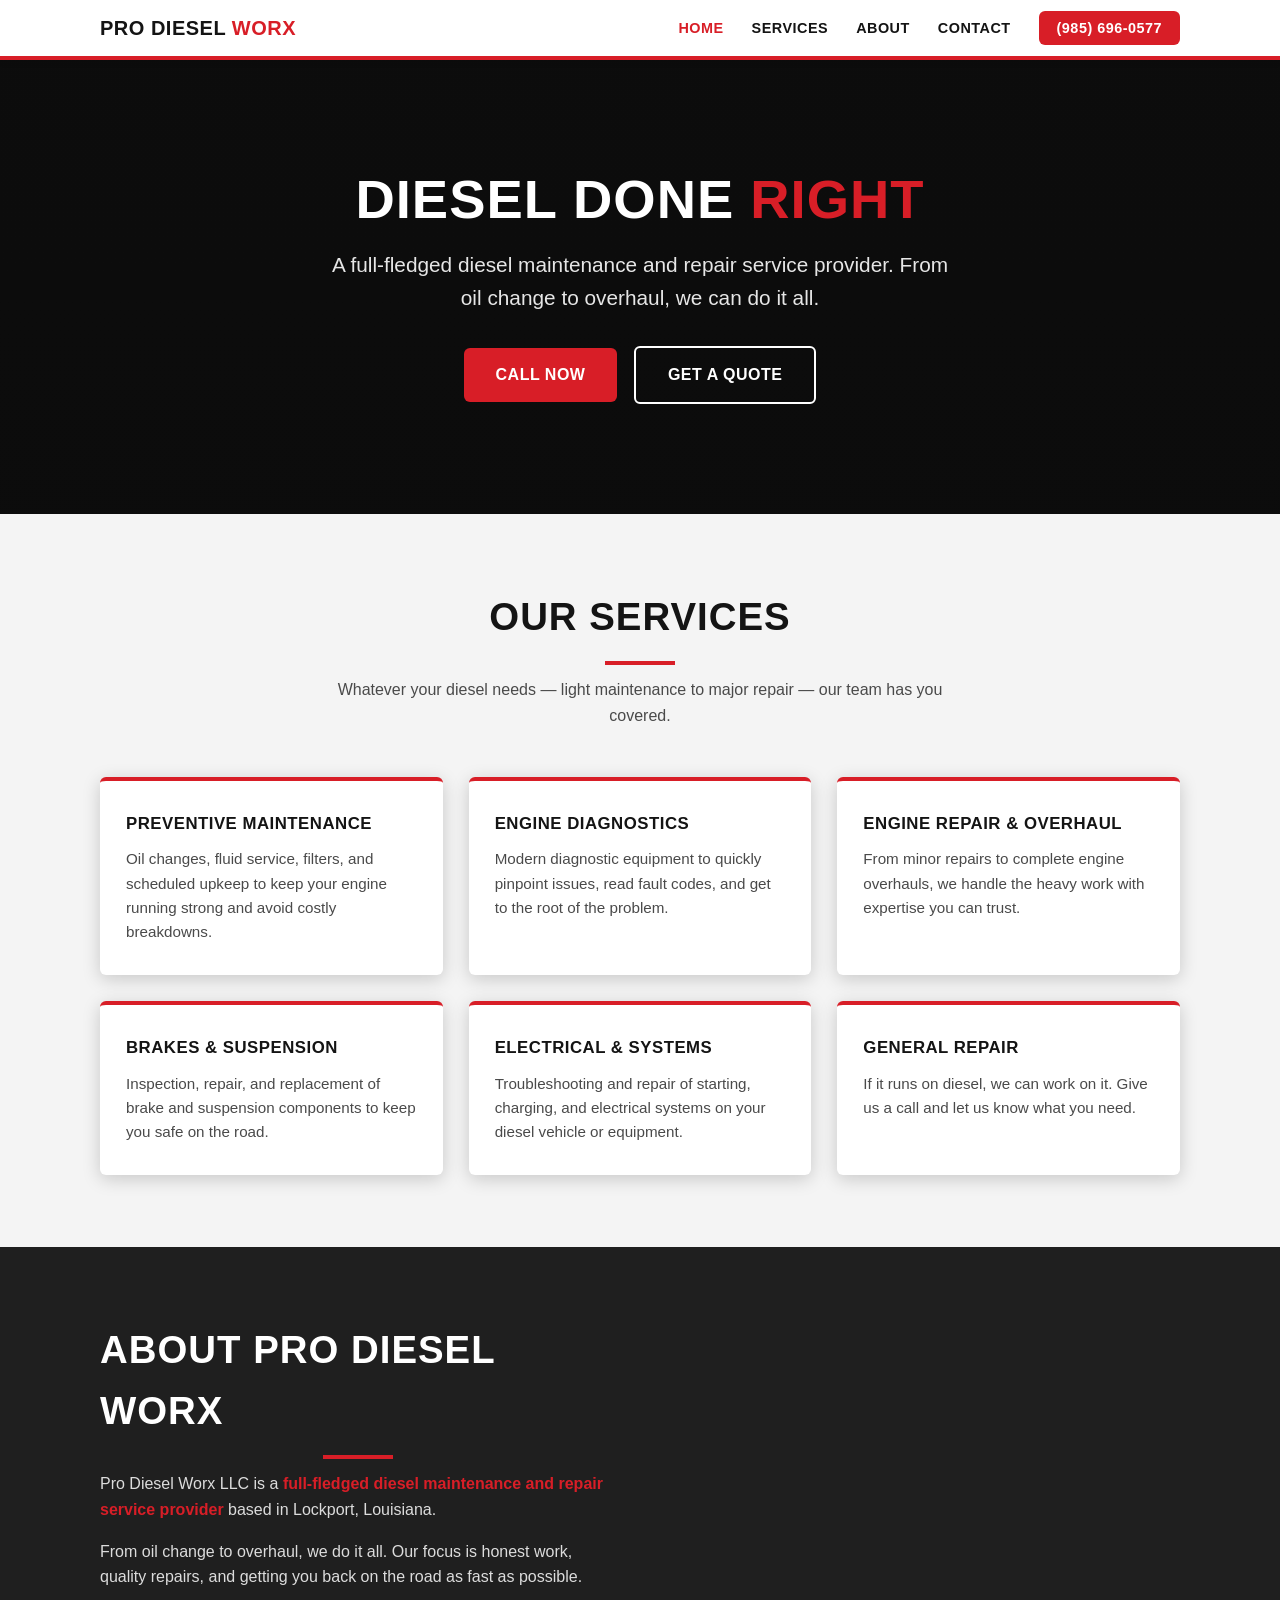
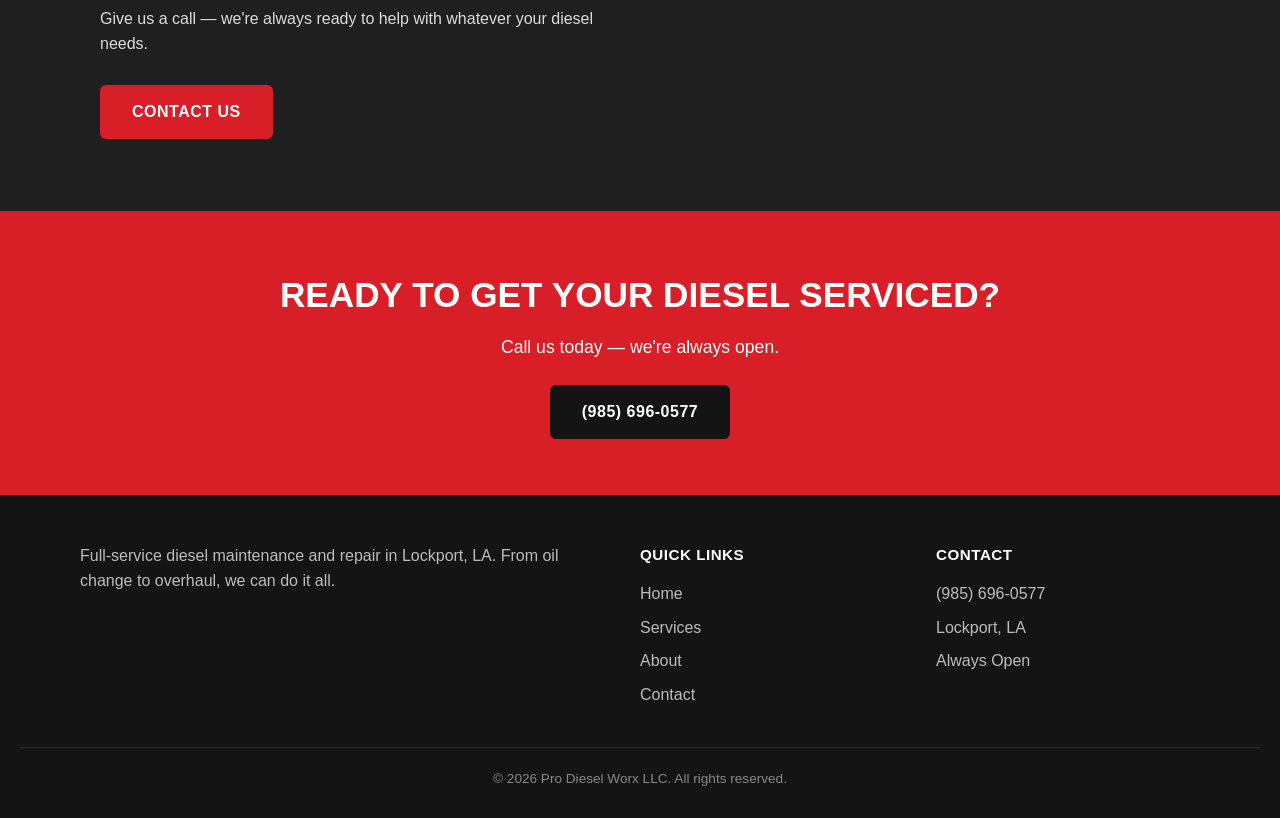
==== index.html @ 900961f9 "Initial Pro Diesel Worx LLC site: home + contact pages" ====
<!DOCTYPE html>
<html lang="en">
<head>
  <meta charset="UTF-8" />
  <meta name="viewport" content="width=device-width, initial-scale=1.0" />
  <title>Pro Diesel Worx LLC | Diesel Repair & Maintenance | Lockport, LA</title>
  <meta name="description" content="Pro Diesel Worx LLC is a full-fledged diesel maintenance and repair service provider in Lockport, LA. From oil change to overhaul, we can do it all." />
  <link rel="stylesheet" href="css/styles.css" />
</head>
<body>

  <!-- Header -->
  <header class="site-header">
    <nav class="nav">
      <a href="index.html" class="nav__brand">
        <!-- Replace img/logo.png with the real logo file -->
        <img src="img/logo.png" alt="Pro Diesel Worx LLC" onerror="this.style.display='none';this.nextElementSibling.style.display='inline';" />
        <span class="nav__brand--text" style="display:none;">PRO DIESEL <span>WORX</span></span>
      </a>
      <button class="nav__toggle" aria-label="Menu" onclick="document.getElementById('navLinks').classList.toggle('open')">&#9776;</button>
      <ul class="nav__links" id="navLinks">
        <li><a href="index.html" class="active">Home</a></li>
        <li><a href="index.html#services">Services</a></li>
        <li><a href="index.html#about">About</a></li>
        <li><a href="contact.html">Contact</a></li>
        <li><a href="tel:+19856960577" class="nav__phone">(985) 696-0577</a></li>
      </ul>
    </nav>
  </header>

  <!-- Hero -->
  <section class="hero">
    <div class="container">
      <h1>Diesel Done <span>Right</span></h1>
      <p>A full-fledged diesel maintenance and repair service provider. From oil change to overhaul, we can do it all.</p>
      <a href="tel:+19856960577" class="btn">Call Now</a>
      <a href="contact.html" class="btn btn--outline">Get a Quote</a>
    </div>
  </section>

  <!-- Services -->
  <section class="section section--light" id="services">
    <div class="container">
      <h2 class="section__title">Our Services</h2>
      <p class="section__subtitle">Whatever your diesel needs &mdash; light maintenance to major repair &mdash; our team has you covered.</p>
      <div class="services">
        <div class="service-card">
          <h3>Preventive Maintenance</h3>
          <p>Oil changes, fluid service, filters, and scheduled upkeep to keep your engine running strong and avoid costly breakdowns.</p>
        </div>
        <div class="service-card">
          <h3>Engine Diagnostics</h3>
          <p>Modern diagnostic equipment to quickly pinpoint issues, read fault codes, and get to the root of the problem.</p>
        </div>
        <div class="service-card">
          <h3>Engine Repair &amp; Overhaul</h3>
          <p>From minor repairs to complete engine overhauls, we handle the heavy work with expertise you can trust.</p>
        </div>
        <div class="service-card">
          <h3>Brakes &amp; Suspension</h3>
          <p>Inspection, repair, and replacement of brake and suspension components to keep you safe on the road.</p>
        </div>
        <div class="service-card">
          <h3>Electrical &amp; Systems</h3>
          <p>Troubleshooting and repair of starting, charging, and electrical systems on your diesel vehicle or equipment.</p>
        </div>
        <div class="service-card">
          <h3>General Repair</h3>
          <p>If it runs on diesel, we can work on it. Give us a call and let us know what you need.</p>
        </div>
      </div>
    </div>
  </section>

  <!-- About -->
  <section class="section section--dark" id="about">
    <div class="container">
      <div class="about-grid">
        <div>
          <h2 class="section__title" style="text-align:left;">About Pro Diesel Worx</h2>
          <p>Pro Diesel Worx LLC is a <span class="highlight">full-fledged diesel maintenance and repair service provider</span> based in Lockport, Louisiana.</p>
          <p>From oil change to overhaul, we do it all. Our focus is honest work, quality repairs, and getting you back on the road as fast as possible.</p>
          <p>Give us a call &mdash; we're always ready to help with whatever your diesel needs.</p>
          <a href="contact.html" class="btn" style="margin-top:12px;">Contact Us</a>
        </div>
        <div class="about-img">
          <!-- Optional: drop a shop/truck photo at img/about.jpg -->
          <img src="img/about.jpg" alt="Pro Diesel Worx shop" onerror="this.parentElement.style.display='none';" />
        </div>
      </div>
    </div>
  </section>

  <!-- CTA -->
  <section class="cta-band">
    <div class="container">
      <h2>Ready to Get Your Diesel Serviced?</h2>
      <p>Call us today &mdash; we're always open.</p>
      <a href="tel:+19856960577" class="btn">(985) 696-0577</a>
    </div>
  </section>

  <!-- Footer -->
  <footer class="site-footer">
    <div class="footer-grid">
      <div class="footer-brand">
        <img src="img/logo.png" alt="Pro Diesel Worx LLC" onerror="this.style.display='none';" />
        <p>Full-service diesel maintenance and repair in Lockport, LA. From oil change to overhaul, we can do it all.</p>
      </div>
      <div>
        <h4>Quick Links</h4>
        <ul>
          <li><a href="index.html">Home</a></li>
          <li><a href="index.html#services">Services</a></li>
          <li><a href="index.html#about">About</a></li>
          <li><a href="contact.html">Contact</a></li>
        </ul>
      </div>
      <div>
        <h4>Contact</h4>
        <ul>
          <li><a href="tel:+19856960577">(985) 696-0577</a></li>
          <li>Lockport, LA</li>
          <li>Always Open</li>
        </ul>
      </div>
    </div>
    <div class="footer-bottom">
      <p>&copy; 2026 Pro Diesel Worx LLC. All rights reserved.</p>
    </div>
  </footer>

</body>
</html>
---- css/styles.css ----
/* ==========================================================================
   Pro Diesel Worx LLC — stylesheet
   Brand palette pulled from the logo: red, black, white.
   ========================================================================== */

:root {
  --red: #d81e27;
  --red-dark: #a3151b;
  --black: #141414;
  --charcoal: #1f1f1f;
  --gray: #4a4a4a;
  --light: #f4f4f4;
  --white: #ffffff;
  --max-width: 1120px;
  --radius: 6px;
  --shadow: 0 4px 18px rgba(0, 0, 0, 0.18);
  --font: "Segoe UI", Roboto, "Helvetica Neue", Arial, sans-serif;
}

* { box-sizing: border-box; margin: 0; padding: 0; }

html { scroll-behavior: smooth; }

body {
  font-family: var(--font);
  color: var(--black);
  background: var(--white);
  line-height: 1.6;
}

img { max-width: 100%; display: block; }

a { color: var(--red); text-decoration: none; }
a:hover { color: var(--red-dark); }

.container {
  width: 100%;
  max-width: var(--max-width);
  margin: 0 auto;
  padding: 0 20px;
}

/* -------------------------------------------------------------------------- */
/* Header / nav                                                                */
/* -------------------------------------------------------------------------- */
.site-header {
  background: var(--white);
  border-bottom: 4px solid var(--red);
  position: sticky;
  top: 0;
  z-index: 100;
  box-shadow: 0 2px 8px rgba(0, 0, 0, 0.06);
}

.nav {
  display: flex;
  align-items: center;
  justify-content: space-between;
  padding: 12px 20px;
  max-width: var(--max-width);
  margin: 0 auto;
}

.nav__brand img { height: 56px; width: auto; }
.nav__brand--text {
  font-weight: 800;
  font-size: 1.25rem;
  letter-spacing: 0.5px;
  text-transform: uppercase;
  color: var(--black);
}
.nav__brand--text span { color: var(--red); }

.nav__links {
  display: flex;
  gap: 28px;
  list-style: none;
  align-items: center;
}
.nav__links a {
  color: var(--black);
  font-weight: 600;
  text-transform: uppercase;
  font-size: 0.9rem;
  letter-spacing: 0.5px;
}
.nav__links a:hover,
.nav__links a.active { color: var(--red); }

.nav__phone {
  background: var(--red);
  color: var(--white) !important;
  padding: 9px 18px;
  border-radius: var(--radius);
  font-weight: 700;
}
.nav__phone:hover { background: var(--red-dark); color: var(--white) !important; }

.nav__toggle {
  display: none;
  background: none;
  border: 0;
  cursor: pointer;
  font-size: 1.6rem;
  color: var(--black);
}

/* -------------------------------------------------------------------------- */
/* Hero                                                                        */
/* -------------------------------------------------------------------------- */
.hero {
  background:
    linear-gradient(rgba(10, 10, 10, 0.78), rgba(10, 10, 10, 0.82)),
    url("../img/hero.jpg") center/cover no-repeat, var(--black);
  color: var(--white);
  text-align: center;
  padding: 110px 20px;
}
.hero h1 {
  font-size: clamp(2rem, 5vw, 3.4rem);
  text-transform: uppercase;
  letter-spacing: 1px;
  line-height: 1.1;
  margin-bottom: 18px;
}
.hero h1 span { color: var(--red); }
.hero p {
  font-size: clamp(1rem, 2.2vw, 1.3rem);
  max-width: 640px;
  margin: 0 auto 32px;
  color: #e6e6e6;
}

.btn {
  display: inline-block;
  background: var(--red);
  color: var(--white);
  padding: 14px 32px;
  border-radius: var(--radius);
  font-weight: 700;
  text-transform: uppercase;
  letter-spacing: 0.5px;
  transition: background 0.2s ease, transform 0.1s ease;
}
.btn:hover { background: var(--red-dark); color: var(--white); transform: translateY(-2px); }
.btn--outline {
  background: transparent;
  border: 2px solid var(--white);
  margin-left: 12px;
}
.btn--outline:hover { background: var(--white); color: var(--black); }

/* -------------------------------------------------------------------------- */
/* Sections                                                                    */
/* -------------------------------------------------------------------------- */
.section { padding: 72px 0; }
.section--dark { background: var(--charcoal); color: var(--white); }
.section--light { background: var(--light); }

.section__title {
  text-align: center;
  font-size: clamp(1.6rem, 4vw, 2.4rem);
  text-transform: uppercase;
  letter-spacing: 1px;
  margin-bottom: 12px;
}
.section__title::after {
  content: "";
  display: block;
  width: 70px;
  height: 4px;
  background: var(--red);
  margin: 14px auto 0;
}
.section__subtitle {
  text-align: center;
  max-width: 640px;
  margin: 0 auto 48px;
  color: var(--gray);
}
.section--dark .section__subtitle { color: #c8c8c8; }

/* Services grid */
.services {
  display: grid;
  grid-template-columns: repeat(auto-fit, minmax(260px, 1fr));
  gap: 26px;
}
.service-card {
  background: var(--white);
  color: var(--black);
  border-radius: var(--radius);
  padding: 30px 26px;
  box-shadow: var(--shadow);
  border-top: 4px solid var(--red);
  transition: transform 0.15s ease;
}
.service-card:hover { transform: translateY(-4px); }
.service-card h3 {
  text-transform: uppercase;
  font-size: 1.05rem;
  margin-bottom: 10px;
  letter-spacing: 0.5px;
}
.service-card p { color: var(--gray); font-size: 0.95rem; }

/* About */
.about-grid {
  display: grid;
  grid-template-columns: 1fr 1fr;
  gap: 48px;
  align-items: center;
}
.about-grid p { margin-bottom: 16px; color: #dcdcdc; }
.about-grid .highlight { color: var(--red); font-weight: 700; }
.about-img {
  border-radius: var(--radius);
  overflow: hidden;
  box-shadow: var(--shadow);
}

/* CTA band */
.cta-band {
  background: var(--red);
  color: var(--white);
  text-align: center;
  padding: 56px 20px;
}
.cta-band h2 {
  text-transform: uppercase;
  font-size: clamp(1.5rem, 4vw, 2.2rem);
  margin-bottom: 10px;
}
.cta-band p { margin-bottom: 24px; font-size: 1.1rem; }
.cta-band .btn { background: var(--black); }
.cta-band .btn:hover { background: #000; }

/* -------------------------------------------------------------------------- */
/* Contact page                                                                */
/* -------------------------------------------------------------------------- */
.contact-grid {
  display: grid;
  grid-template-columns: 1fr 1fr;
  gap: 48px;
}
.contact-info { display: flex; flex-direction: column; gap: 24px; }
.contact-item { display: flex; gap: 16px; align-items: flex-start; }
.contact-item .icon {
  background: var(--red);
  color: var(--white);
  width: 46px;
  height: 46px;
  border-radius: 50%;
  display: flex;
  align-items: center;
  justify-content: center;
  flex-shrink: 0;
  font-size: 1.2rem;
}
.contact-item h3 {
  text-transform: uppercase;
  font-size: 0.95rem;
  letter-spacing: 0.5px;
  margin-bottom: 2px;
}
.contact-item p, .contact-item a { color: var(--gray); }

.contact-form { display: flex; flex-direction: column; gap: 16px; }
.contact-form label {
  font-weight: 600;
  font-size: 0.85rem;
  text-transform: uppercase;
  letter-spacing: 0.5px;
  margin-bottom: 4px;
  display: block;
}
.contact-form input,
.contact-form textarea {
  width: 100%;
  padding: 12px 14px;
  border: 1px solid #ccc;
  border-radius: var(--radius);
  font-family: inherit;
  font-size: 1rem;
}
.contact-form input:focus,
.contact-form textarea:focus {
  outline: none;
  border-color: var(--red);
  box-shadow: 0 0 0 2px rgba(216, 30, 39, 0.15);
}
.contact-form textarea { resize: vertical; min-height: 130px; }

.map-embed iframe {
  width: 100%;
  height: 320px;
  border: 0;
  border-radius: var(--radius);
  margin-top: 40px;
}

/* -------------------------------------------------------------------------- */
/* Footer                                                                      */
/* -------------------------------------------------------------------------- */
.site-footer {
  background: var(--black);
  color: #bdbdbd;
  padding: 48px 20px 28px;
}
.footer-grid {
  display: grid;
  grid-template-columns: 2fr 1fr 1fr;
  gap: 32px;
  max-width: var(--max-width);
  margin: 0 auto;
}
.site-footer h4 {
  color: var(--white);
  text-transform: uppercase;
  font-size: 0.95rem;
  letter-spacing: 0.5px;
  margin-bottom: 14px;
}
.site-footer a { color: #bdbdbd; }
.site-footer a:hover { color: var(--red); }
.site-footer ul { list-style: none; }
.site-footer ul li { margin-bottom: 8px; }
.footer-brand img { height: 60px; margin-bottom: 14px; }
.footer-bottom {
  text-align: center;
  border-top: 1px solid #2c2c2c;
  margin-top: 32px;
  padding-top: 20px;
  font-size: 0.85rem;
  color: #888;
}

/* -------------------------------------------------------------------------- */
/* Responsive                                                                  */
/* -------------------------------------------------------------------------- */
@media (max-width: 820px) {
  .about-grid, .contact-grid, .footer-grid { grid-template-columns: 1fr; }
  .about-grid { gap: 28px; }

  .nav__toggle { display: block; }
  .nav__links {
    display: none;
    position: absolute;
    top: 100%;
    left: 0;
    right: 0;
    background: var(--white);
    flex-direction: column;
    gap: 0;
    padding: 8px 0;
    border-bottom: 4px solid var(--red);
    box-shadow: var(--shadow);
  }
  .nav__links.open { display: flex; }
  .nav__links li { width: 100%; }
  .nav__links a { display: block; padding: 14px 22px; }
  .nav__phone { margin: 8px 22px; text-align: center; }
}
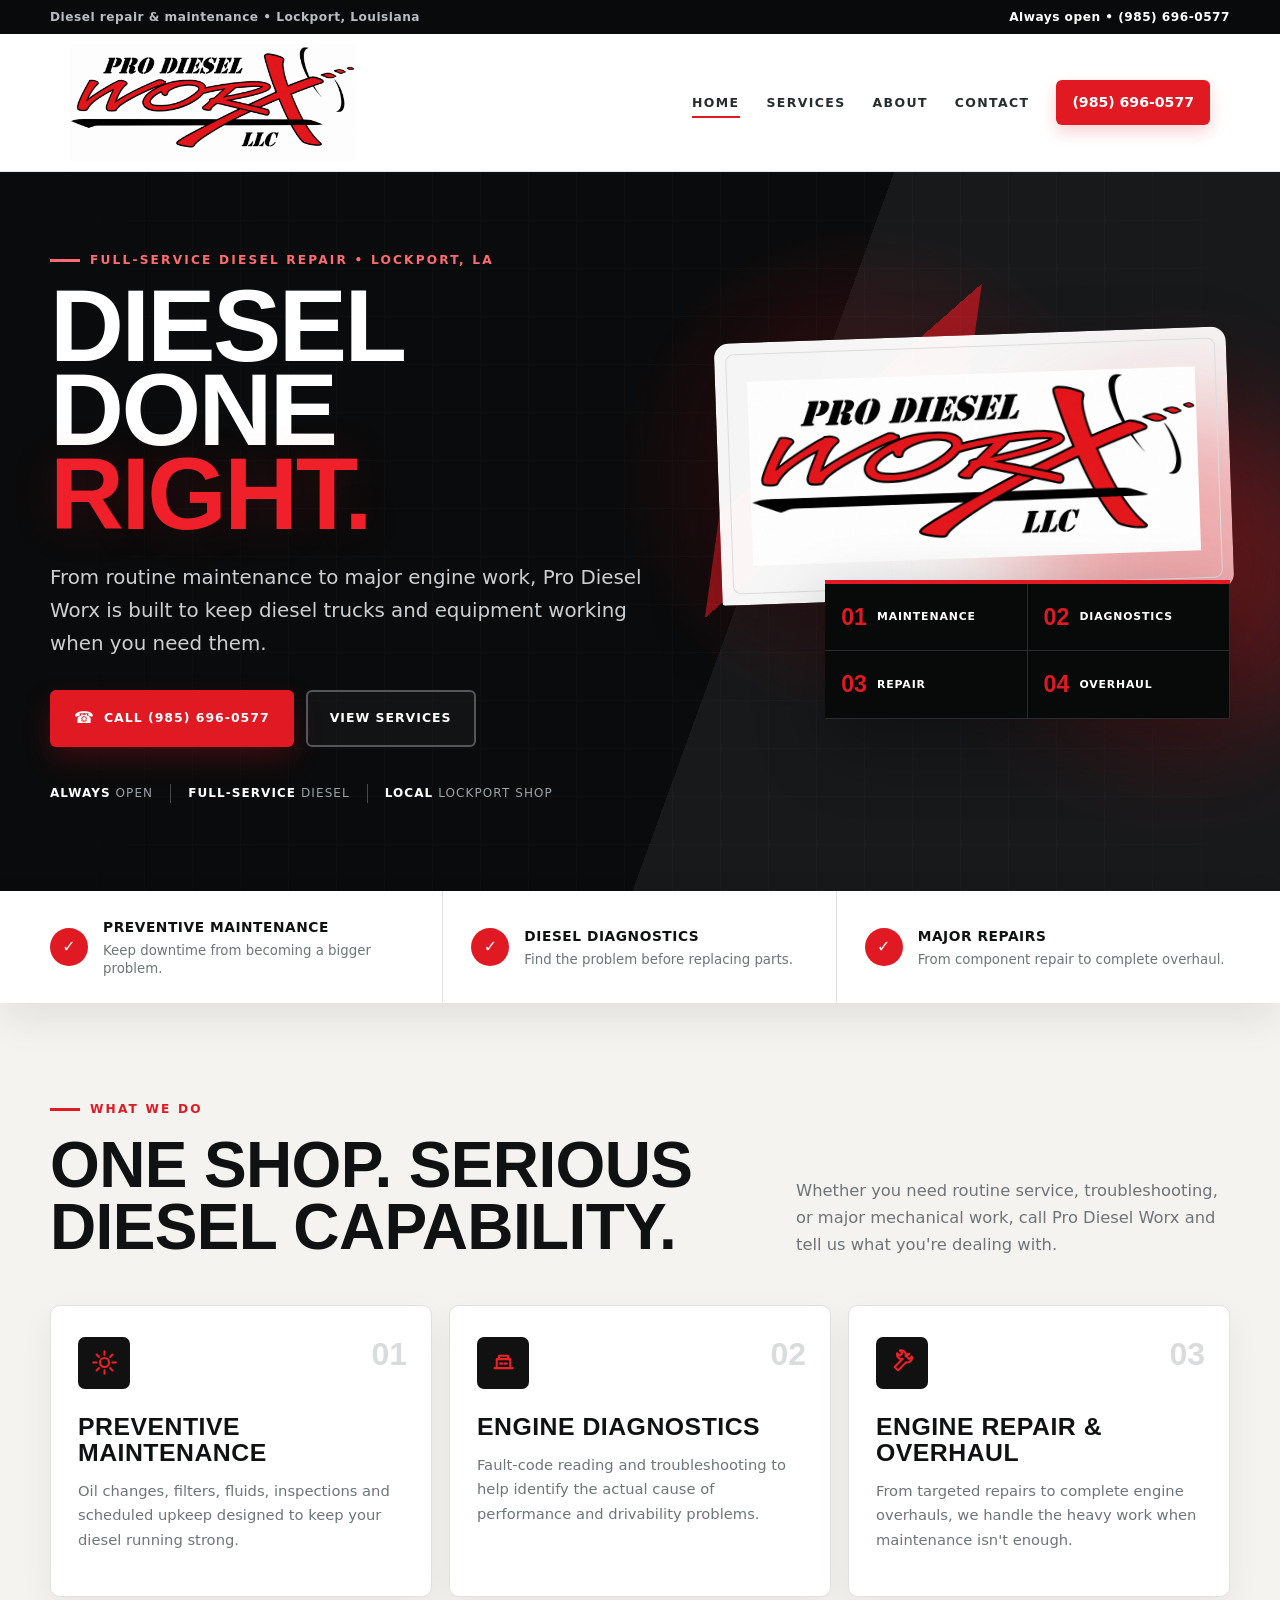
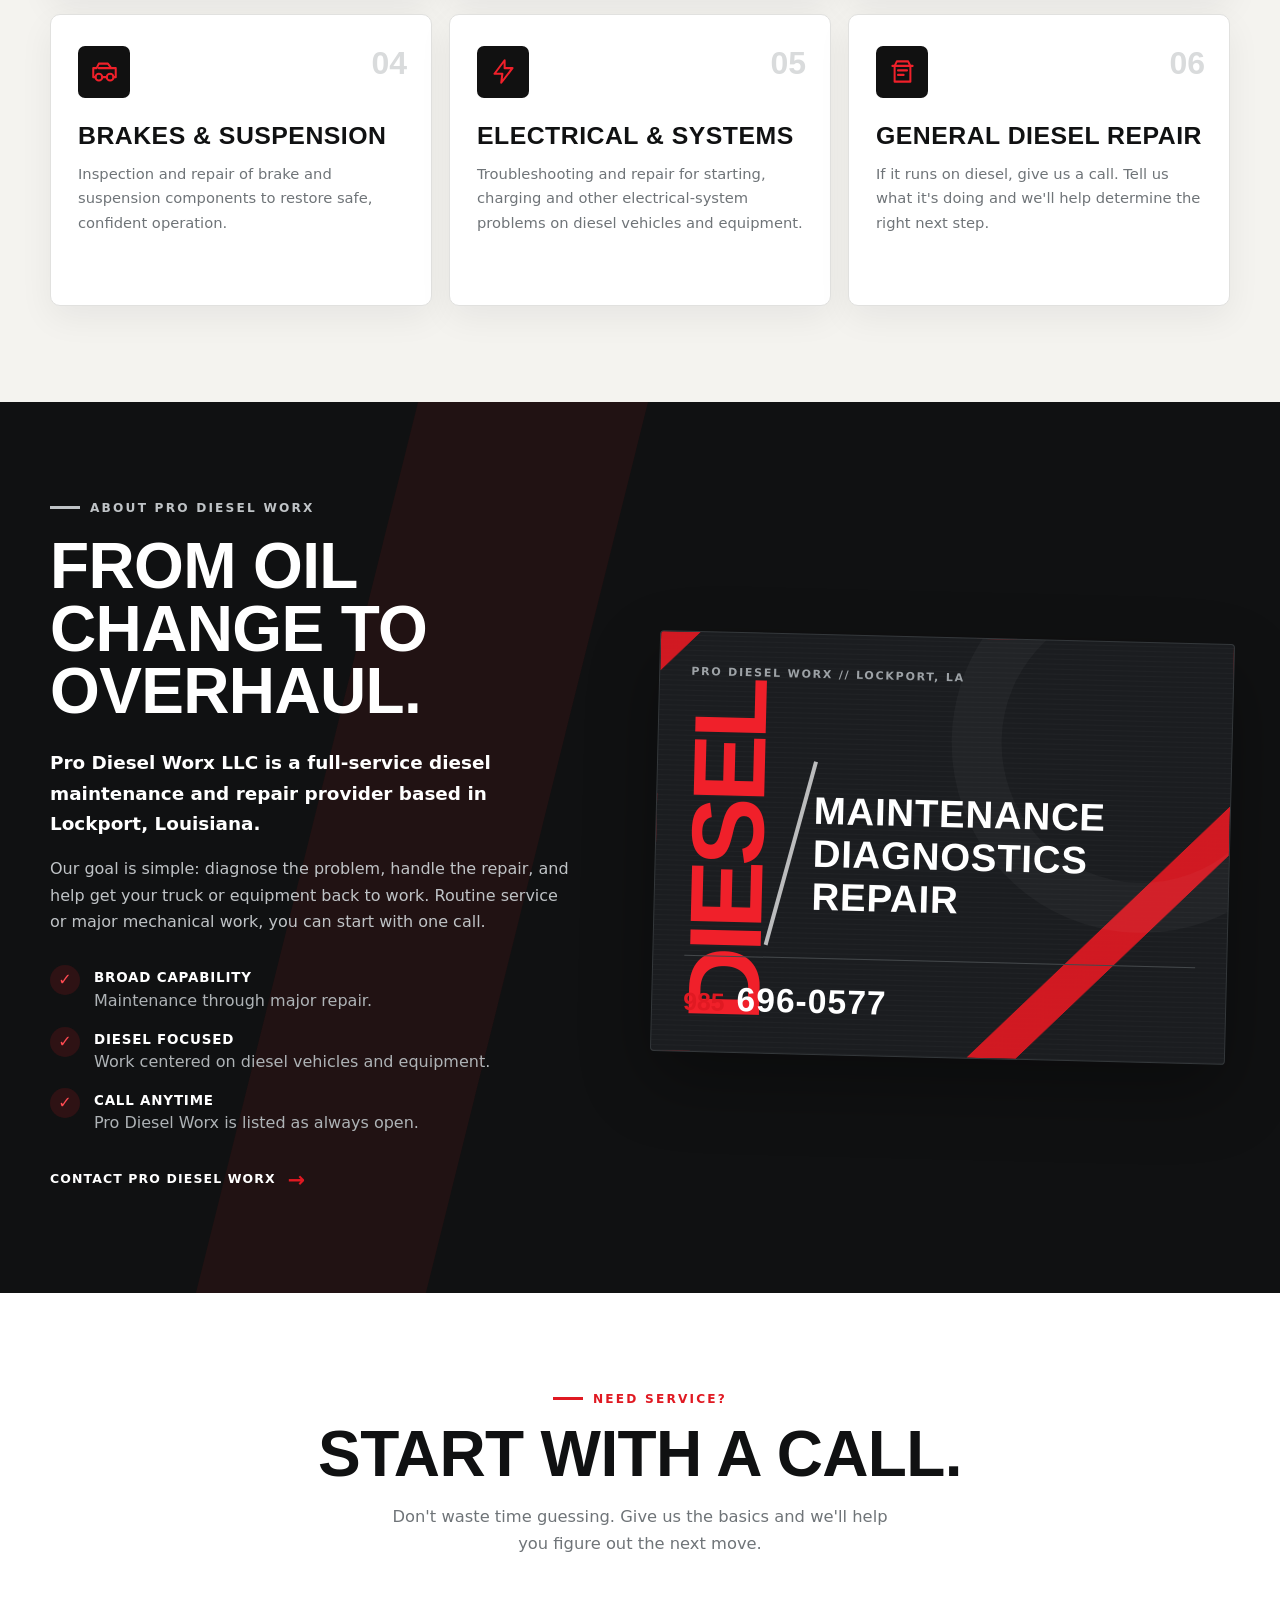
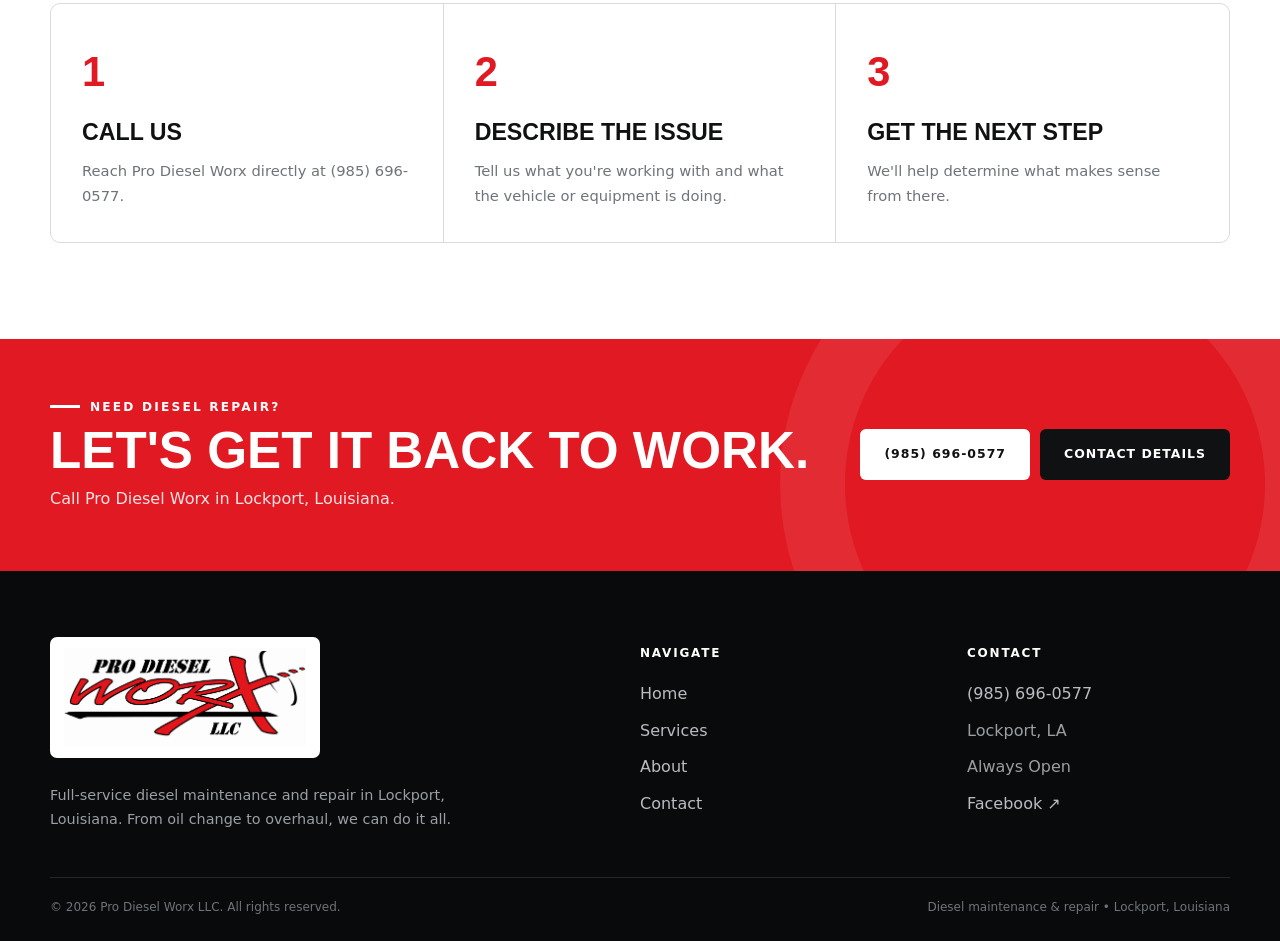
==== commit 123c2d98: "Add a root redirect so GitHub Pages shows the site, not the README Pages serves this repo from the r" ====
--- a/index.html
+++ b/index.html
@@ -1,134 +1,36 @@
-<!DOCTYPE html>
+<!doctype html>
 <html lang="en">
 <head>
-  <meta charset="UTF-8" />
-  <meta name="viewport" content="width=device-width, initial-scale=1.0" />
-  <title>Pro Diesel Worx LLC | Diesel Repair & Maintenance | Lockport, LA</title>
-  <meta name="description" content="Pro Diesel Worx LLC is a full-fledged diesel maintenance and repair service provider in Lockport, LA. From oil change to overhaul, we can do it all." />
-  <link rel="stylesheet" href="css/styles.css" />
+  <meta charset="utf-8">
+  <meta name="viewport" content="width=device-width,initial-scale=1">
+  <title>Pro Diesel Worx LLC | Diesel Repair &amp; Maintenance | Lockport, LA</title>
+  <meta name="description" content="Full-service diesel maintenance and repair in Lockport, Louisiana.">
+
+  <!--
+    TEMPORARY - GitHub Pages preview only.
+
+    Pages serves this repository from the root, but the site itself lives in
+    web/wwwroot so that Visual Studio can publish it to IIS. Without this file
+    the root URL renders README.md instead of the site.
+
+    Delete this file once prodieselworx.com points at the MonsterASP hosting.
+    It is never deployed to production: the publish output comes from web/.
+  -->
+  <meta name="robots" content="noindex">
+  <link rel="canonical" href="https://prodieselworx.com/">
+  <meta http-equiv="refresh" content="0; url=web/wwwroot/index.html">
+  <script>window.location.replace("web/wwwroot/index.html");</script>
+
+  <style>
+    body{margin:0;min-height:100vh;display:grid;place-items:center;background:#111;color:#fff;
+         font:16px/1.6 system-ui,-apple-system,"Segoe UI",sans-serif;text-align:center;padding:24px}
+    a{color:#e01b24;font-weight:700}
+  </style>
 </head>
 <body>
-
-  <!-- Header -->
-  <header class="site-header">
-    <nav class="nav">
-      <a href="index.html" class="nav__brand">
-        <!-- Replace img/logo.png with the real logo file -->
-        <img src="img/logo.png" alt="Pro Diesel Worx LLC" onerror="this.style.display='none';this.nextElementSibling.style.display='inline';" />
-        <span class="nav__brand--text" style="display:none;">PRO DIESEL <span>WORX</span></span>
-      </a>
-      <button class="nav__toggle" aria-label="Menu" onclick="document.getElementById('navLinks').classList.toggle('open')">&#9776;</button>
-      <ul class="nav__links" id="navLinks">
-        <li><a href="index.html" class="active">Home</a></li>
-        <li><a href="index.html#services">Services</a></li>
-        <li><a href="index.html#about">About</a></li>
-        <li><a href="contact.html">Contact</a></li>
-        <li><a href="tel:+19856960577" class="nav__phone">(985) 696-0577</a></li>
-      </ul>
-    </nav>
-  </header>
-
-  <!-- Hero -->
-  <section class="hero">
-    <div class="container">
-      <h1>Diesel Done <span>Right</span></h1>
-      <p>A full-fledged diesel maintenance and repair service provider. From oil change to overhaul, we can do it all.</p>
-      <a href="tel:+19856960577" class="btn">Call Now</a>
-      <a href="contact.html" class="btn btn--outline">Get a Quote</a>
-    </div>
-  </section>
-
-  <!-- Services -->
-  <section class="section section--light" id="services">
-    <div class="container">
-      <h2 class="section__title">Our Services</h2>
-      <p class="section__subtitle">Whatever your diesel needs &mdash; light maintenance to major repair &mdash; our team has you covered.</p>
-      <div class="services">
-        <div class="service-card">
-          <h3>Preventive Maintenance</h3>
-          <p>Oil changes, fluid service, filters, and scheduled upkeep to keep your engine running strong and avoid costly breakdowns.</p>
-        </div>
-        <div class="service-card">
-          <h3>Engine Diagnostics</h3>
-          <p>Modern diagnostic equipment to quickly pinpoint issues, read fault codes, and get to the root of the problem.</p>
-        </div>
-        <div class="service-card">
-          <h3>Engine Repair &amp; Overhaul</h3>
-          <p>From minor repairs to complete engine overhauls, we handle the heavy work with expertise you can trust.</p>
-        </div>
-        <div class="service-card">
-          <h3>Brakes &amp; Suspension</h3>
-          <p>Inspection, repair, and replacement of brake and suspension components to keep you safe on the road.</p>
-        </div>
-        <div class="service-card">
-          <h3>Electrical &amp; Systems</h3>
-          <p>Troubleshooting and repair of starting, charging, and electrical systems on your diesel vehicle or equipment.</p>
-        </div>
-        <div class="service-card">
-          <h3>General Repair</h3>
-          <p>If it runs on diesel, we can work on it. Give us a call and let us know what you need.</p>
-        </div>
-      </div>
-    </div>
-  </section>
-
-  <!-- About -->
-  <section class="section section--dark" id="about">
-    <div class="container">
-      <div class="about-grid">
-        <div>
-          <h2 class="section__title" style="text-align:left;">About Pro Diesel Worx</h2>
-          <p>Pro Diesel Worx LLC is a <span class="highlight">full-fledged diesel maintenance and repair service provider</span> based in Lockport, Louisiana.</p>
-          <p>From oil change to overhaul, we do it all. Our focus is honest work, quality repairs, and getting you back on the road as fast as possible.</p>
-          <p>Give us a call &mdash; we're always ready to help with whatever your diesel needs.</p>
-          <a href="contact.html" class="btn" style="margin-top:12px;">Contact Us</a>
-        </div>
-        <div class="about-img">
-          <!-- Optional: drop a shop/truck photo at img/about.jpg -->
-          <img src="img/about.jpg" alt="Pro Diesel Worx shop" onerror="this.parentElement.style.display='none';" />
-        </div>
-      </div>
-    </div>
-  </section>
-
-  <!-- CTA -->
-  <section class="cta-band">
-    <div class="container">
-      <h2>Ready to Get Your Diesel Serviced?</h2>
-      <p>Call us today &mdash; we're always open.</p>
-      <a href="tel:+19856960577" class="btn">(985) 696-0577</a>
-    </div>
-  </section>
-
-  <!-- Footer -->
-  <footer class="site-footer">
-    <div class="footer-grid">
-      <div class="footer-brand">
-        <img src="img/logo.png" alt="Pro Diesel Worx LLC" onerror="this.style.display='none';" />
-        <p>Full-service diesel maintenance and repair in Lockport, LA. From oil change to overhaul, we can do it all.</p>
-      </div>
-      <div>
-        <h4>Quick Links</h4>
-        <ul>
-          <li><a href="index.html">Home</a></li>
-          <li><a href="index.html#services">Services</a></li>
-          <li><a href="index.html#about">About</a></li>
-          <li><a href="contact.html">Contact</a></li>
-        </ul>
-      </div>
-      <div>
-        <h4>Contact</h4>
-        <ul>
-          <li><a href="tel:+19856960577">(985) 696-0577</a></li>
-          <li>Lockport, LA</li>
-          <li>Always Open</li>
-        </ul>
-      </div>
-    </div>
-    <div class="footer-bottom">
-      <p>&copy; 2026 Pro Diesel Worx LLC. All rights reserved.</p>
-    </div>
-  </footer>
-
+  <div>
+    <p>Loading Pro Diesel Worx&hellip;</p>
+    <p><a href="web/wwwroot/index.html">Continue to the site</a></p>
+  </div>
 </body>
 </html>
